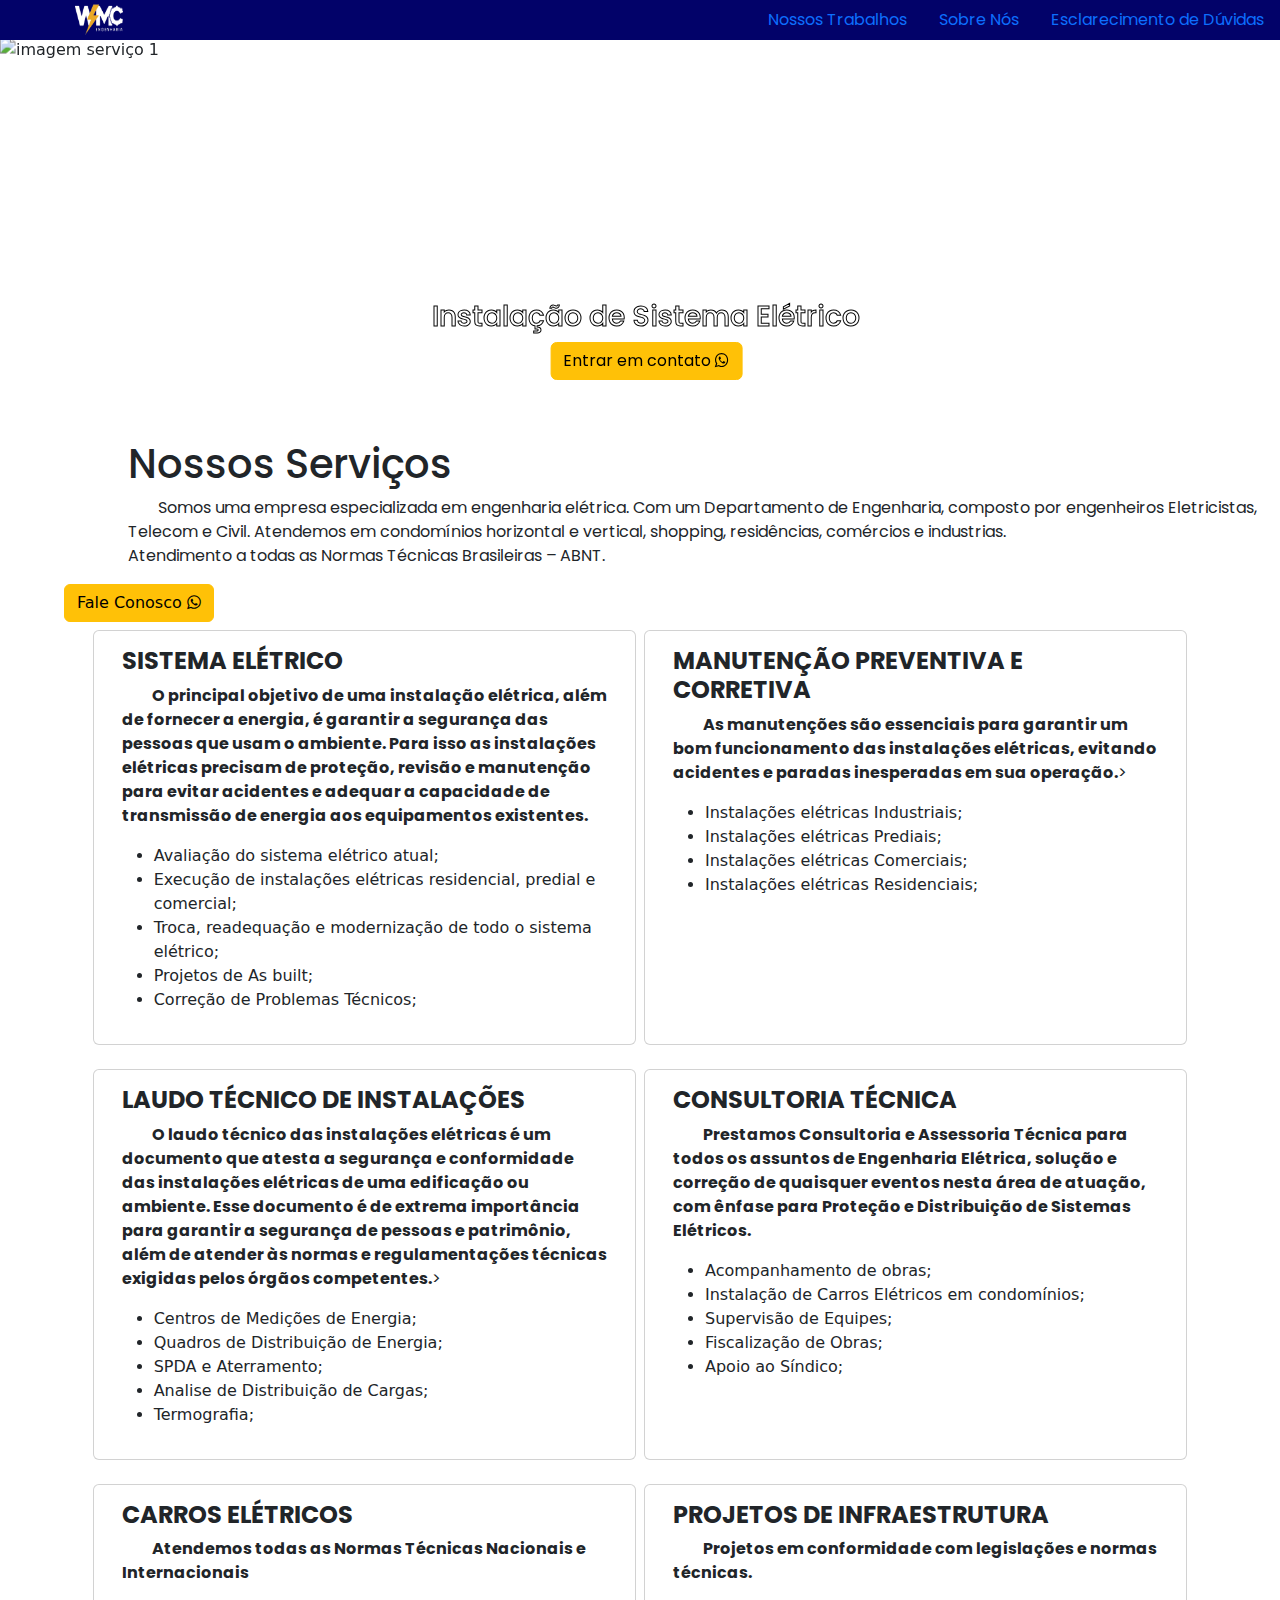
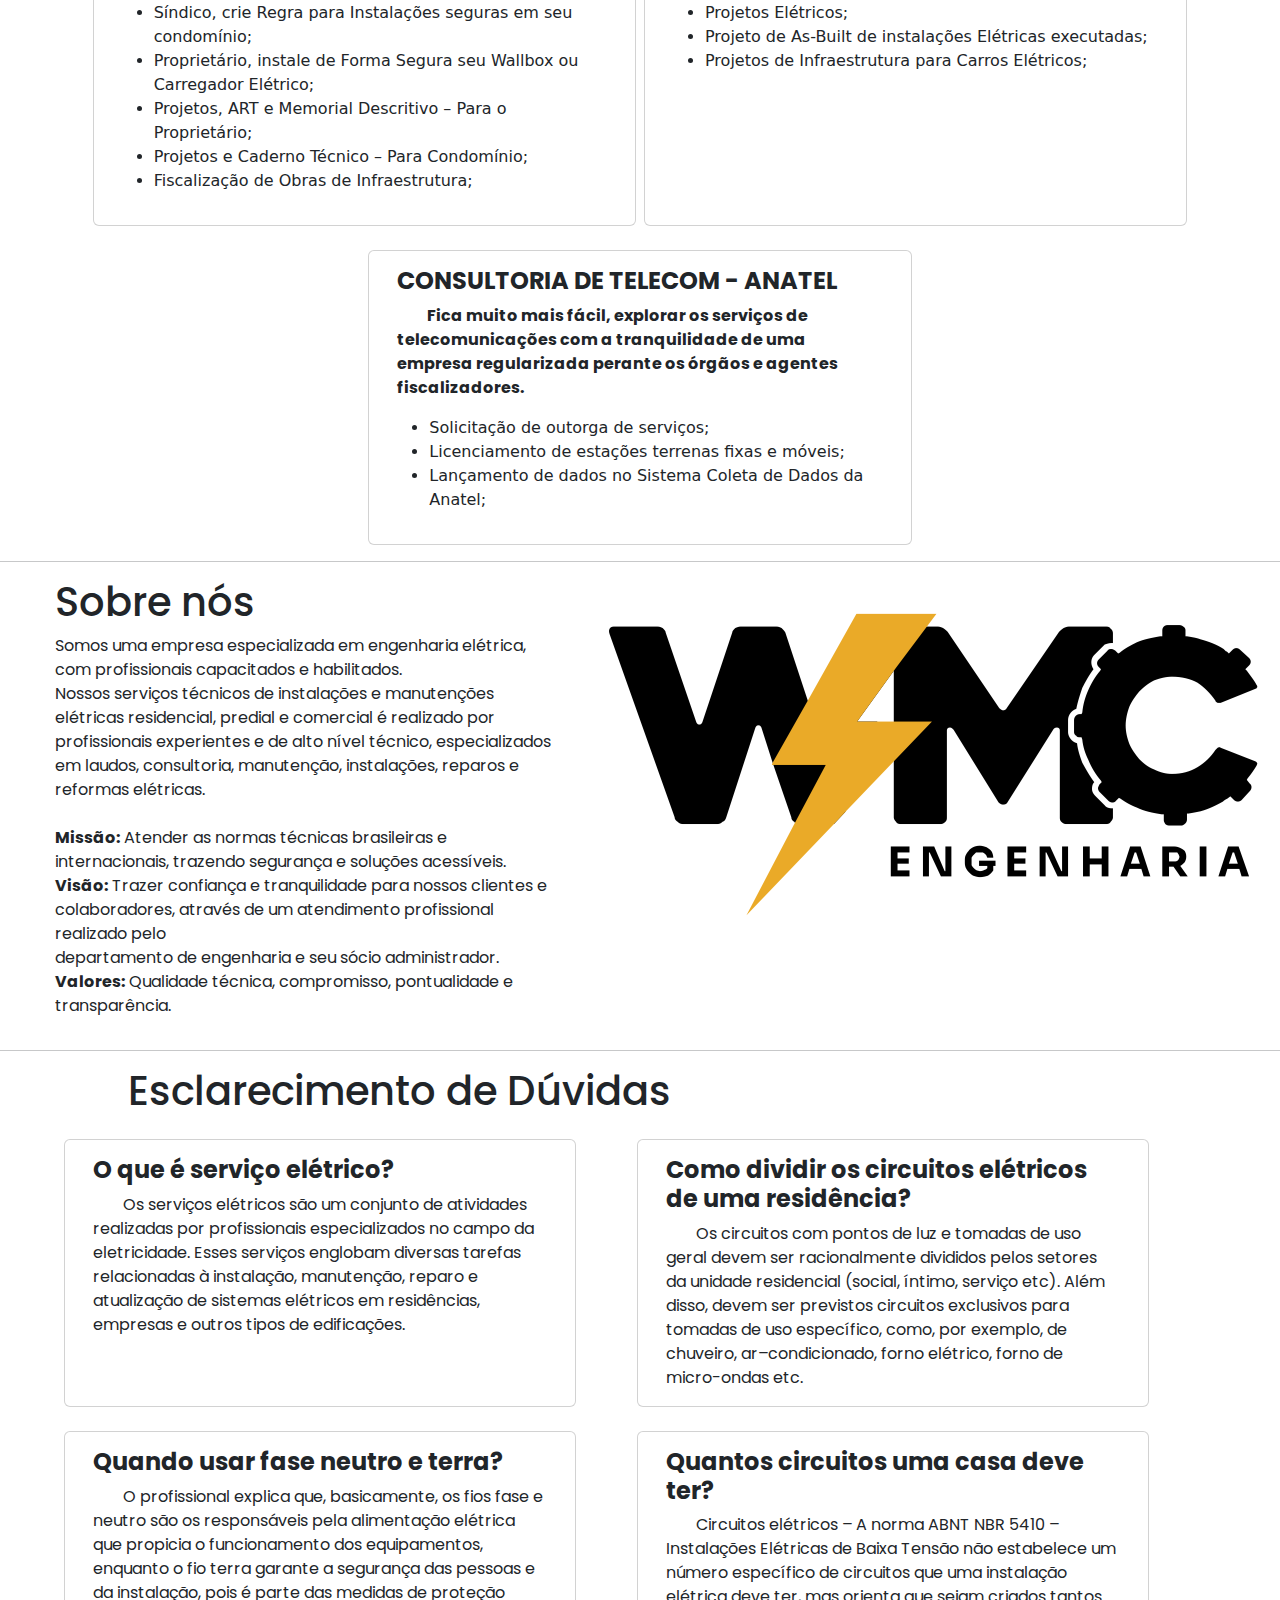
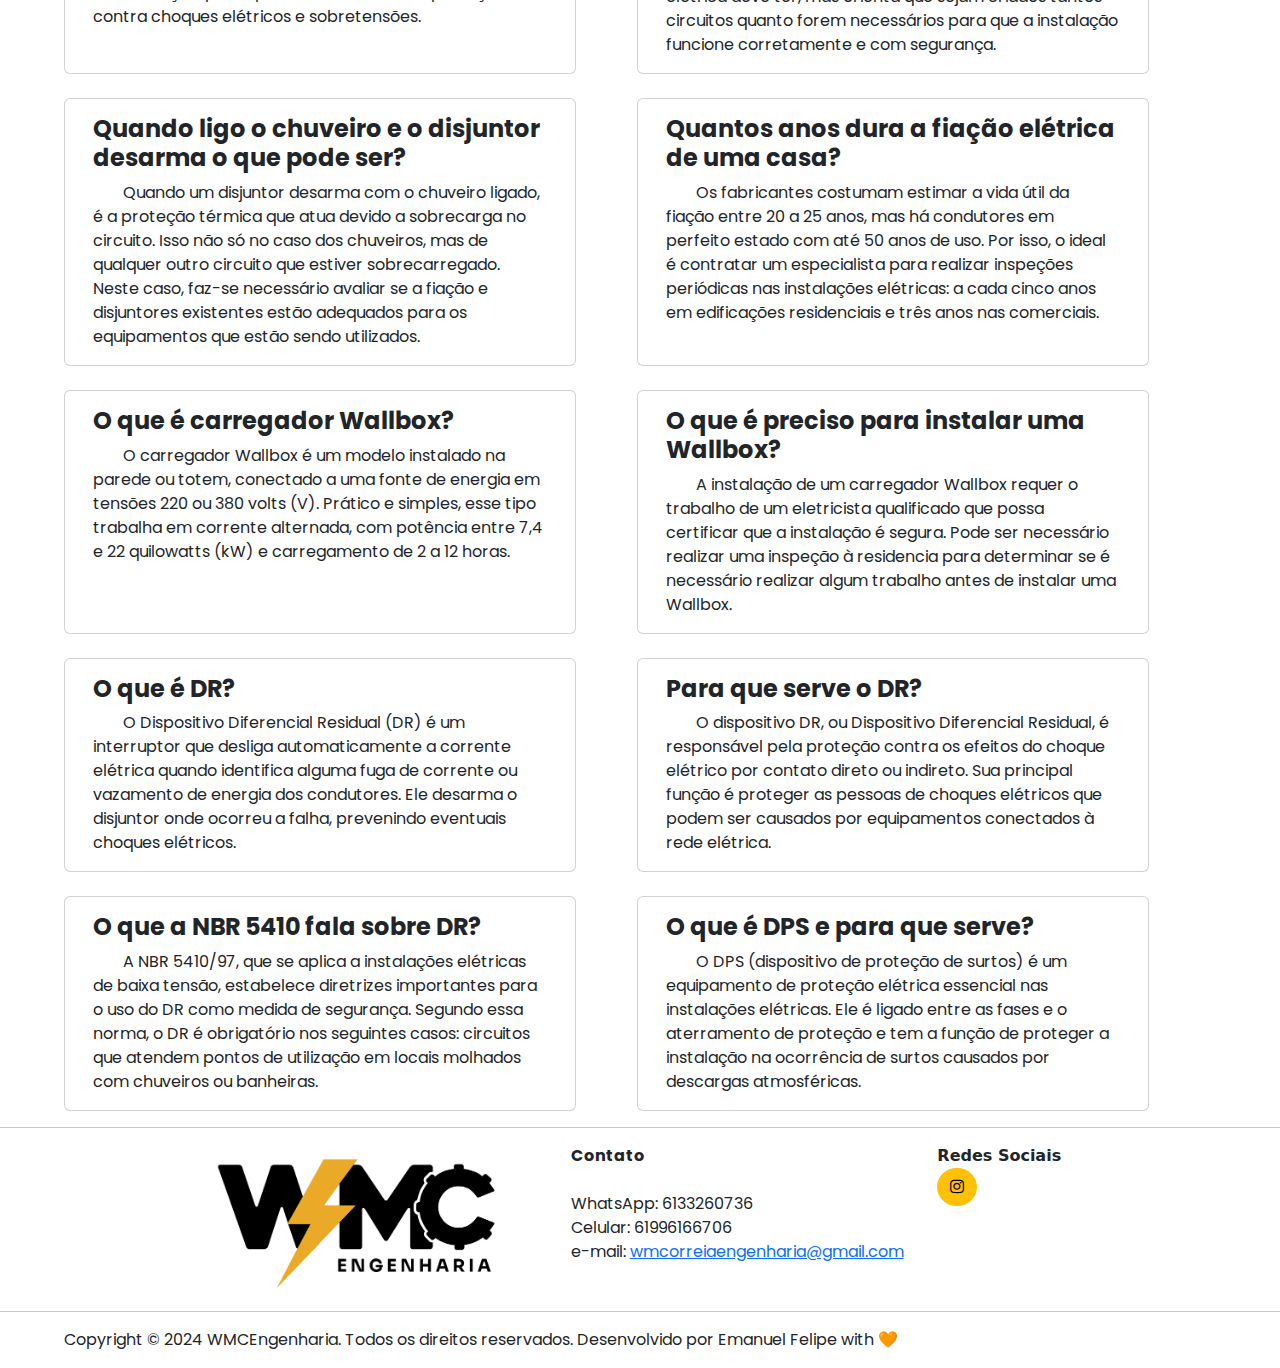
==== index.html @ 1dafd5bc "ajuste nome arquivo" ====
<!DOCTYPE html>
<html lang="pt">
<head>
    <meta charset="UTF-8">
    <meta http-equiv="X-UA-Compatible" content="IE=edge">
    <!-- <meta name="viewport" content="width=device-width, initial-scale=1.0"> -->
    <link rel="stylesheet" href="styles.css">
    <link rel="icon" href="assets\imgs\logoWander.png">
    <link href="https://cdn.jsdelivr.net/npm/bootstrap@5.3.3/dist/css/bootstrap.min.css" rel="stylesheet">
    <script src="https://cdn.jsdelivr.net/npm/bootstrap@5.3.3/dist/js/bootstrap.bundle.min.js"></script>
    <link rel="preconnect" href="https://fonts.googleapis.com">
    <link rel="preconnect" href="https://fonts.gstatic.com" crossorigin>
    <link href="https://fonts.googleapis.com/css2?family=Poppins:ital,wght@0,100;0,200;0,300;0,400;0,500;0,600;0,700;0,800;0,900;1,100;1,200;1,300;1,400;1,500;1,600;1,700;1,800;1,900&display=swap" rel="stylesheet">   
    <link rel="stylesheet" href="https://cdnjs.cloudflare.com/ajax/libs/font-awesome/4.7.0/css/font-awesome.min.css"> 
    <title>WMC Engenharia</title>
</head>
<body style="width: 100%;">
    <header class="header row" style=" background-color: rgb(2, 2, 105);">
        <div class="div-logo col d-flex">
            <img class="img-logo" src="assets\imgs\logoWander.png" alt="Logo imagem" />
        </div>
        <div class="nav-header col d-flex justify-content-end">
            <ul class="nav">
                <li class="nav-item">
                  <a class="nav-link" href="#nossos-trabalhos">Nossos Trabalhos</a>
                </li>
                <li class="nav-item">
                  <a class="nav-link" href="#sobre-nos">Sobre Nós</a>
                </li>
                <li class="nav-item">
                  <a class="nav-link" href="#esclarecimento-de-duvidas">Esclarecimento de Dúvidas</a>
                </li>
              </ul>
        </div>
    </header>
<div style="width: 100%;">
    <div id="slide" class="carousel slide" data-bs-ride="carousel" style="width: 101%;">
        <div class="carousel-indicators">
            <button type="button" data-bs-target="#slide" data-bs-slide-to="0" class="active"></button>
            <button type="button" data-bs-target="#slide" data-bs-slide-to="1"></button>
            <button type="button" data-bs-target="#slide" data-bs-slide-to="2"></button>
            <button type="button" data-bs-target="#slide" data-bs-slide-to="3"></button>
            <button type="button" data-bs-target="#slide" data-bs-slide-to="4"></button>
            <button type="button" data-bs-target="#slide" data-bs-slide-to="5"></button>
            <button type="button" data-bs-target="#slide" data-bs-slide-to="6"></button>
        </div>
        
        <div class="carousel-inner">
            <div class="carousel-item active">
                <img src="assets\imgs\01_Sistemas_Eletricos.jpg" alt="imagem serviço 1" class="d-block w-100">
                <div class="d-block carousel-caption">
                    <h3 class="borda_texto">Instalação de Sistema Elétrico</h3>
                    <button class="btn btn-warning" onclick="window.open('https://wa.me/556133260736')">Entrar em contato <i class="fa fa-whatsapp"></i></button>
                </div>
            </div>
            <div class="carousel-item">
                <img src="assets\imgs\02_Carregador_veicular.jpg" alt="imagem serviço 2" class="img-carro d-block w-100">
                <div class="carousel-caption">
                    <h3 class="borda_texto">Instalação de Carregador Veicular</h3>
                    <button class="btn btn-warning" onclick="window.open('https://wa.me/556133260736')">Entrar em contato <i class="fa fa-whatsapp"></i></button>
                </div>
            </div>
            <div class="carousel-item">
                <img src="assets\imgs\03_Laudo_técnico.jpg" alt="imagem serviço 3" class="img-laudo d-block w-100">
                <div class="carousel-caption_laudo">
                    <h3 class="texto_laudo">Laudo Técnico</h3>
                    <button class="btn btn-warning" onclick="window.open('https://wa.me/556133260736')">Entrar em contato <i class="fa fa-whatsapp"></i></button>
                </div>
            </div>
            <div class="carousel-item">
              <img src="assets\imgs\04_Consultoria_Tecnica.jpg" alt="imagem serviço 4" class="img-consultoria d-block w-100">
              <div class="carousel-caption">
                  <h3 class="borda_texto">Consultoria Técnica</h3>
                  <button class="btn btn-warning" onclick="window.open('https://wa.me/556133260736')">Entrar em contato <i class="fa fa-whatsapp"></i></button>
              </div>
          </div>
            <div class="carousel-item">
              <img src="assets\imgs\05_Manutenção.jpg" alt="imagem serviço 5" class="img-manutencao d-block w-100">
              <div class="carousel-caption">
                  <h3 class="borda_texto">Manutenção Preventiva e Corretiva</h3>
                  <button class="btn btn-warning" onclick="window.open('https://wa.me/556133260736')">Entrar em contato <i class="fa fa-whatsapp"></i></button>
              </div>
          </div>
            <div class="carousel-item">
              <img src="assets\imgs\06_Projetos.jpg" alt="imagem serviço 6" class="img-projetos d-block w-100">
              <div class="carousel-caption">
                  <h3 class="borda_texto">Projetos de Infraestrutura</h3>
                  <button class="btn btn-warning" onclick="window.open('https://wa.me/556133260736')">Entrar em contato <i class="fa fa-whatsapp"></i></button>
              </div>
          </div>
            <div class="carousel-item">
              <img src="assets\imgs\articles-quizzes-vsat-network-topologies1-1437989155.png" alt="imagem serviço 7" class="img-satelite d-block w-100">
              <div class="carousel-caption">
                  <h3 class="borda_texto">Consultoria de Telecom via Satélite - ANATEL</h3>
                  <button class="btn btn-warning" onclick="window.open('https://wa.me/556133260736')">Entrar em contato <i class="fa fa-whatsapp"></i></button>
              </div>
          </div>
        </div>
    
        <button class="carousel-control-prev" type="button" data-bs-target="#slide" data-bs-slide="prev">
            <span class="carousel-control-prev-icon"></span>
        </button>
        <button class="carousel-control-next" type="button" data-bs-target="#slide" data-bs-slide="next">
            <span class="carousel-control-next-icon"></span>
        </button>
    </div>

    <h1 style="margin-left:10%;" id="nossos-trabalhos">Nossos Serviços</h1>
    <p style="margin-left:10%; text-indent: 3ch;">Somos uma empresa especializada em engenharia elétrica. Com um Departamento de Engenharia, composto por engenheiros Eletricistas, Telecom e Civil. Atendemos em condomínios horizontal e vertical, shopping, residências, comércios e industrias. 
    <br>Atendimento a todas as Normas Técnicas Brasileiras – ABNT.
      </p>

      <button class="btn btn-warning" style="margin-left: 5%; margin-bottom: 8px;" onclick="window.open('https://wa.me/556133260736')">Fale Conosco <i class="fa fa-whatsapp"></i></button>

    <div class="row d-flex justify-content-center" >
        <div class="card col-md-5">
            <div class="card-body">
              <h4 class="card-title"><strong>SISTEMA ELÉTRICO</strong></h4>
              <p class="card-text"><b>O principal objetivo de uma instalação elétrica, além de fornecer a energia, é garantir a segurança das pessoas que usam o ambiente. Para isso as instalações elétricas precisam de proteção, revisão e manutenção para evitar acidentes e adequar a capacidade de transmissão de energia aos equipamentos existentes.</b></p>
              <ul>
                <li>Avaliação do sistema elétrico atual;</li>
                <li>Execução de instalações elétricas residencial, predial e comercial;</li>
                <li>Troca, readequação e modernização de todo o sistema elétrico;</li>
                <li>Projetos de As built;</li>
                <li>Correção de Problemas Técnicos;</li>
              </ul>
            </div>
          </div>
          <div class="card col-md-5" style="margin-left: 8px;">
            <div class="card-body">
              <h4 class="card-title"><strong>MANUTENÇÃO PREVENTIVA E CORRETIVA</strong></h4>
              <p class="card-text"><b>As manutenções são essenciais para garantir um bom funcionamento das instalações elétricas, evitando acidentes e paradas inesperadas em sua operação.</b>></p>
              <ul>
                <li>Instalações elétricas Industriais;</li>
                <li>Instalações elétricas Prediais;</li>
                <li>Instalações elétricas Comerciais;</li>
                <li>Instalações elétricas Residenciais;</li>
              </ul>
            </div>
          </div>
          </div>
    <div class="row d-flex justify-content-center" style="margin-top: 24px;">
        <div class="card col-md-5">
            <div class="card-body">
              <h4 class="card-title"><strong>LAUDO TÉCNICO DE INSTALAÇÕES</strong></h4>
              <p class="card-text"><b>O laudo técnico das instalações elétricas é um documento que atesta a segurança e conformidade das instalações elétricas de uma edificação ou ambiente. Esse documento é de extrema importância para garantir a segurança de pessoas e patrimônio, além de atender às normas e regulamentações técnicas exigidas pelos órgãos competentes.</b>></p>
              <ul>
                <li>Centros de Medições de Energia;</li>
                <li>Quadros de Distribuição de Energia;</li>
                <li>SPDA e Aterramento;</li>
                <li>Analise de Distribuição de Cargas;</li>
                <li>Termografia;</li>
              </ul>
            </div>
          </div>
          <div class="card col-md-5" style="margin-left: 8px;">
            <div class="card-body">
              <h4 class="card-title"><strong>CONSULTORIA TÉCNICA</strong></h4>
              <p class="card-text"><b>Prestamos Consultoria e Assessoria Técnica para todos os assuntos de Engenharia Elétrica, solução e correção de quaisquer eventos nesta área de atuação, com ênfase para Proteção e Distribuição de Sistemas Elétricos.</b></p>
              <ul>
                <li>Acompanhamento de obras;</li>
                <li>Instalação de Carros Elétricos em condomínios;</li>
                <li>Supervisão de Equipes;</li>
                <li>Fiscalização de Obras;</li>
                <li>Apoio ao Síndico;</li>
              </ul>
            </div>
          </div>
    </div>
    <div class="row d-flex justify-content-center" style="margin-top: 24px;">
        <div class="card col-md-5">
          <div class="card-body">
            <h4 class="card-title"><strong>CARROS ELÉTRICOS</strong></h4>
            <p class="card-text"><b>Atendemos todas as Normas Técnicas Nacionais e Internacionais</b></p>
            <ul>
              <li>Síndico, crie Regra para Instalações seguras em seu condomínio;</li>
              <li>Proprietário, instale de Forma Segura seu Wallbox ou Carregador Elétrico;</li>
              <li>Projetos, ART e Memorial Descritivo – Para o Proprietário;</li>
              <li>Projetos e Caderno Técnico – Para Condomínio;</li>
              <li>Fiscalização de Obras de Infraestrutura;</li>
            </ul>
          </div>
          </div>
          <div class="card col-md-5" style="margin-left: 8px;">
            <div class="card-body">
              <h4 class="card-title"><strong>PROJETOS DE INFRAESTRUTURA</strong></h4>
              <p class="card-text"><b>Projetos em conformidade com legislações e normas técnicas.</b></p>
              <ul>
                <li>Projetos Elétricos;</li>
                <li>Projeto de As-Built de instalações Elétricas executadas;</li>
                <li>Projetos de Infraestrutura para Carros Elétricos;</li>
              </ul>
            </div>
          </div>
    </div>
    <div class="row d-flex justify-content-center" style="margin-top: 24px;">
        <div class="card col-md-5">
            <div class="card-body">
              <h4 class="card-title"><strong>CONSULTORIA DE TELECOM - ANATEL</strong></h4>
              <p class="card-text"><b>Fica muito mais fácil, explorar os serviços de telecomunicações com a tranquilidade de uma empresa regularizada perante os órgãos e agentes fiscalizadores.</b></p>
              <ul>
                <li>Solicitação de outorga de serviços;</li>
                <li>Licenciamento de estações terrenas fixas e móveis;</li>
                <li>Lançamento de dados no Sistema Coleta de Dados da Anatel;</li>
              </ul>
            </div>
          </div>
    </div>
    <hr>
    <div class="row">
    <div class="col">
    <h1 style="margin-left:10%;" id="sobre-nos">Sobre nós</h1>
    <p style="margin-left:10%;">Somos uma empresa especializada em engenharia elétrica, com profissionais capacitados e habilitados. 
    <br>Nossos serviços técnicos de instalações e manutenções elétricas residencial, predial e comercial é realizado por profissionais experientes e de alto nível técnico, especializados em laudos, consultoria, manutenção, instalações, reparos e reformas elétricas.
    <br>
    <br><strong>Missão:</strong> Atender as normas técnicas brasileiras e internacionais, trazendo segurança e soluções acessíveis.
    <br><strong>Visão:</strong> Trazer confiança e tranquilidade para nossos clientes e colaboradores, através de um atendimento profissional realizado pelo  
    <br>departamento de engenharia e seu sócio administrador.
    <br><strong>Valores:</strong> Qualidade técnica, compromisso, pontualidade e transparência.
      </p>
    </div>
    <div class="col">
      <img class="imagem-logo"src="assets\imgs\image1.png" alt="">
    </div>
    </div>

      <hr>
    <h1 style="margin-left:10%;" id="esclarecimento-de-duvidas">Esclarecimento de Dúvidas</h1>
    <div class="row" style=" margin-left: 5%; margin-top: 24px;">
      <div class="card col-md-5">
        <div class="card-body">
          <h4 class="card-title"><strong>O que é serviço elétrico?</strong></h4>
          <p class="card-text">Os serviços elétricos são um conjunto de atividades realizadas por profissionais especializados no campo da eletricidade. 
            Esses serviços englobam diversas tarefas relacionadas à instalação, manutenção, reparo e atualização de sistemas elétricos em residências, empresas e outros tipos de edificações.</p>
        </div>
        </div>
        <div class="card col-md-5" style="margin-left: 5%;">
          <div class="card-body">
            <h4 class="card-title"><strong>Como dividir os circuitos elétricos de uma residência?</strong></h4>
            <p class="card-text">Os circuitos com pontos de luz e tomadas de uso geral devem ser racionalmente divididos pelos setores da unidade residencial (social, íntimo, serviço etc). 
              Além disso, devem ser previstos circuitos exclusivos para tomadas de uso específico, como, por exemplo, de chuveiro, ar–condicionado, forno elétrico, forno de micro-ondas etc.</p>
          </div>
        </div>
  </div>
  <div class="row" style=" margin-left: 5%; margin-top: 24px;">
    <div class="card col-md-5">
      <div class="card-body">
        <h4 class="card-title"><strong>Quando usar fase neutro e terra?</strong></h4>
        <p class="card-text">O profissional explica que, basicamente, os fios fase e neutro são os responsáveis pela alimentação elétrica que propicia o funcionamento dos equipamentos, 
          enquanto o fio terra garante a segurança das pessoas e da instalação, pois é parte das medidas de proteção contra choques elétricos e sobretensões.</p>
      </div>
      </div>
      <div class="card col-md-5" style="margin-left: 5%;">
        <div class="card-body">
          <h4 class="card-title"><strong>Quantos circuitos uma casa deve ter?</strong></h4>
          <p class="card-text">Circuitos elétricos – A norma ABNT NBR 5410 – Instalações Elétricas de Baixa Tensão não estabelece um número específico de circuitos que uma instalação elétrica deve ter, 
            mas orienta que sejam criados tantos circuitos quanto forem necessários para que a instalação funcione corretamente e com segurança.</p>
        </div>
      </div>
</div>
  <div class="row" style=" margin-left: 5%; margin-top: 24px;">
    <div class="card col-md-5">
      <div class="card-body">
        <h4 class="card-title"><strong>Quando ligo o chuveiro e o disjuntor desarma o que pode ser?</strong></h4>
        <p class="card-text">Quando um disjuntor desarma com o chuveiro ligado, é a proteção térmica que atua devido a sobrecarga no circuito. Isso não só no caso dos chuveiros, mas de qualquer outro circuito que estiver sobrecarregado.
          Neste caso, faz-se necessário avaliar se a fiação e disjuntores existentes estão adequados para os equipamentos que estão sendo utilizados.
          </p>
      </div>
      </div>
      <div class="card col-md-5" style="margin-left: 5%;">
        <div class="card-body">
          <h4 class="card-title"><strong>Quantos anos dura a fiação elétrica de uma casa?</strong></h4>
          <p class="card-text">Os fabricantes costumam estimar a vida útil da fiação entre 20 a 25 anos, mas há condutores em perfeito estado com até 50 anos de uso. Por isso, 
            o ideal é contratar um especialista para realizar inspeções periódicas nas instalações elétricas: a cada cinco anos em edificações residenciais e três anos nas comerciais.</p>
        </div>
      </div>
</div>
  <div class="row" style=" margin-left: 5%; margin-top: 24px;">
    <div class="card col-md-5">
      <div class="card-body">
        <h4 class="card-title"><strong>O que é carregador Wallbox?</strong></h4>
        <p class="card-text">O carregador Wallbox é um modelo instalado na parede ou totem, conectado a uma fonte de energia em tensões 220 ou 380 volts (V). 
          Prático e simples, esse tipo trabalha em corrente alternada, com potência entre 7,4 e 22 quilowatts (kW) e carregamento de 2 a 12 horas.
          </p>
      </div>
      </div>
      <div class="card col-md-5" style="margin-left: 5%;">
        <div class="card-body">
          <h4 class="card-title"><strong>O que é preciso para instalar uma Wallbox?</strong></h4>
          <p class="card-text">A instalação de um carregador Wallbox requer o trabalho de um eletricista qualificado que possa certificar que a instalação é segura.
            Pode ser necessário realizar uma inspeção à residencia para determinar se é necessário realizar algum trabalho antes de instalar uma Wallbox.</p>
        </div>
      </div>
</div>
  <div class="row" style=" margin-left: 5%; margin-top: 24px;">
    <div class="card col-md-5">
      <div class="card-body">
        <h4 class="card-title"><strong>O que é DR?</strong></h4>
        <p class="card-text">O Dispositivo Diferencial Residual (DR) é um interruptor que desliga automaticamente a corrente elétrica quando identifica alguma fuga de corrente ou vazamento de energia dos condutores. 
          Ele desarma o disjuntor onde ocorreu a falha, prevenindo eventuais choques elétricos.
          </p>
      </div>
      </div>
      <div class="card col-md-5" style="margin-left: 5%;">
        <div class="card-body">
          <h4 class="card-title"><strong>Para que serve o DR?</strong></h4>
          <p class="card-text">O dispositivo DR, ou Dispositivo Diferencial Residual, é responsável pela proteção contra os efeitos do choque elétrico por contato direto ou indireto. 
            Sua principal função é proteger as pessoas de choques elétricos que podem ser causados por equipamentos conectados à rede elétrica.</p>
        </div>
      </div>
</div>
  <div class="row" style=" margin-left: 5%; margin-top: 24px;">
    <div class="card col-md-5">
      <div class="card-body">
        <h4 class="card-title"><strong>O que a NBR 5410 fala sobre DR?</strong></h4>
        <p class="card-text">A NBR 5410/97, que se aplica a instalações elétricas de baixa tensão, estabelece diretrizes importantes para o uso do DR como medida de segurança. Segundo essa norma, 
          o DR é obrigatório nos seguintes casos: circuitos que atendem pontos de utilização em locais molhados com chuveiros ou banheiras.
          </p>
      </div>
      </div>
      <div class="card col-md-5" style="margin-left: 5%;">
        <div class="card-body">
          <h4 class="card-title"><strong>O que é DPS e para que serve?</strong></h4>
          <p class="card-text">O DPS (dispositivo de proteção de surtos) é um equipamento de proteção elétrica essencial nas instalações elétricas. 
            Ele é ligado entre as fases e o aterramento de proteção e tem a função de proteger a instalação na ocorrência de surtos causados por descargas atmosféricas.</p>
        </div>
      </div>
</div>
</div>
</body>
<hr>
<footer>
  <div class="row" style="margin-left:15%;">
    <div class="col-4"><img style="width: 300px"src="assets\imgs\image1.png" alt="logo_footer"></div>
    <div class="col-4">
      <p>
        <strong>Contato</strong>
        <br>
        <br>WhatsApp: 6133260736
        <br>Celular: 61996166706
        <br>e-mail: <a href="mailto:wmcorreiaengenharia@gmail.com">wmcorreiaengenharia@gmail.com</a>
      </p>
    </div>
    <div class="col">
      <div class="row">
        <spam><strong>Redes Sociais</strong></spam>
      </div>
      <div class="row-2">
        <button class="btn btn-warning" style="border-radius: 50px;" onclick="window.open('https://www.instagram.com/wmcengenharia/')"><i class="fa fa-instagram" aria-hidden="true"></i>
        </button>
      </div>
    </div>
  </div>
  <hr>
  <div style="margin-left: 5%;">
    <p>Copyright © 2024 WMCEngenharia. Todos os direitos reservados. Desenvolvido por Emanuel Felipe with &#129505;</p>
  </div>
</footer>
</html>
---- styles.css ----
.img-logo{
    width: 48px;
    margin-left: 12%;
}

.nome-empresa{
    font-family: "Poppins", sans-serif;
    margin-left: 12px;
}

.borda_texto{
  -webkit-text-stroke-width: 1px;
  -webkit-text-stroke-color: black;
  }
.texto_laudo{
  -webkit-text-stroke-width: 1px;
  -webkit-text-stroke-color: black;
  color: white;
  background-color: rgba(255, 255, 255, 0.7);
  padding: 1px 1px 1px 1px;
  }

.carousel-inner  {
    width:640px;
    height:400px;
    overflow:hidden;
    object-fit: contain;
  }

  .carousel-inner > .carousel-item > img{
    position: absolute;
    top: 50%;
    left: 50%;
    transform: translate(-50%, -10%);
    min-width: 100%;
    margin: 0 auto;
  }
  .carousel-inner > .carousel-item > .img-carro{
    position: absolute;
    top: 50%;
    left: 50%;
    transform: translate(-50%, -20%);
    min-width: 100%;
    margin: 0 auto;
  }
  .carousel-inner > .carousel-item > .img-laudo{
    position: absolute;
    top: 50%;
    left: 50%;
    transform: translate(-50%, -30%);
    min-width: 100%;
    margin: 0 auto;
  }
  .carousel-inner > .carousel-item > .img-consultoria{
    position: absolute;
    top: 50%;
    left: 50%;
    transform: translate(-50%, -40%);
    min-width: 100%;
    margin: 0 auto;
  }
  .carousel-inner > .carousel-item > .img-manutencao{
    position: absolute;
    top: 50%;
    left: 50%;
    transform: translate(-50%, -35%);
    min-width: 100%;
    margin: 0 auto;
  }
  .carousel-inner > .carousel-item > .img-projetos{
    position: absolute;
    top: 50%;
    left: 50%;
    transform: translate(-50%, -40%);
    min-width: 100%;
    margin: 0 auto;
  }
  .carousel-inner > .carousel-item > .img-satelite{
    position: absolute;
    top: 50%;
    left: 50%;
    transform: translate(-50%, -50%);
    min-width: 100%;
    margin: 0 auto;
  }

  .carousel-inner > .carousel-item > .carousel-caption{
    position: absolute;
    top: 50%;
    left: 50%;
    transform: translate(-50%, 600%);
    min-width: 100%;
    margin: 0 auto;
    font-family: "Poppins", sans-serif;
  }
  .carousel-inner > .carousel-item > .carousel-caption_laudo{
    position: absolute;
    top: 50%;
    left: 50%;
    transform: translate(-50%, 320%);
    /* min-width: 100%; */
    margin: 0 auto;
    font-family: "Poppins", sans-serif;
  }

  h1, h4, p, a{
    font-family: "Poppins", sans-serif;
  }
  .card-text{
    text-indent: 3ch;
  }

  @media (max-width: 1000px) {
    .imagem-logo{
      margin-top: 30%;
      width: 500px;
    }
}
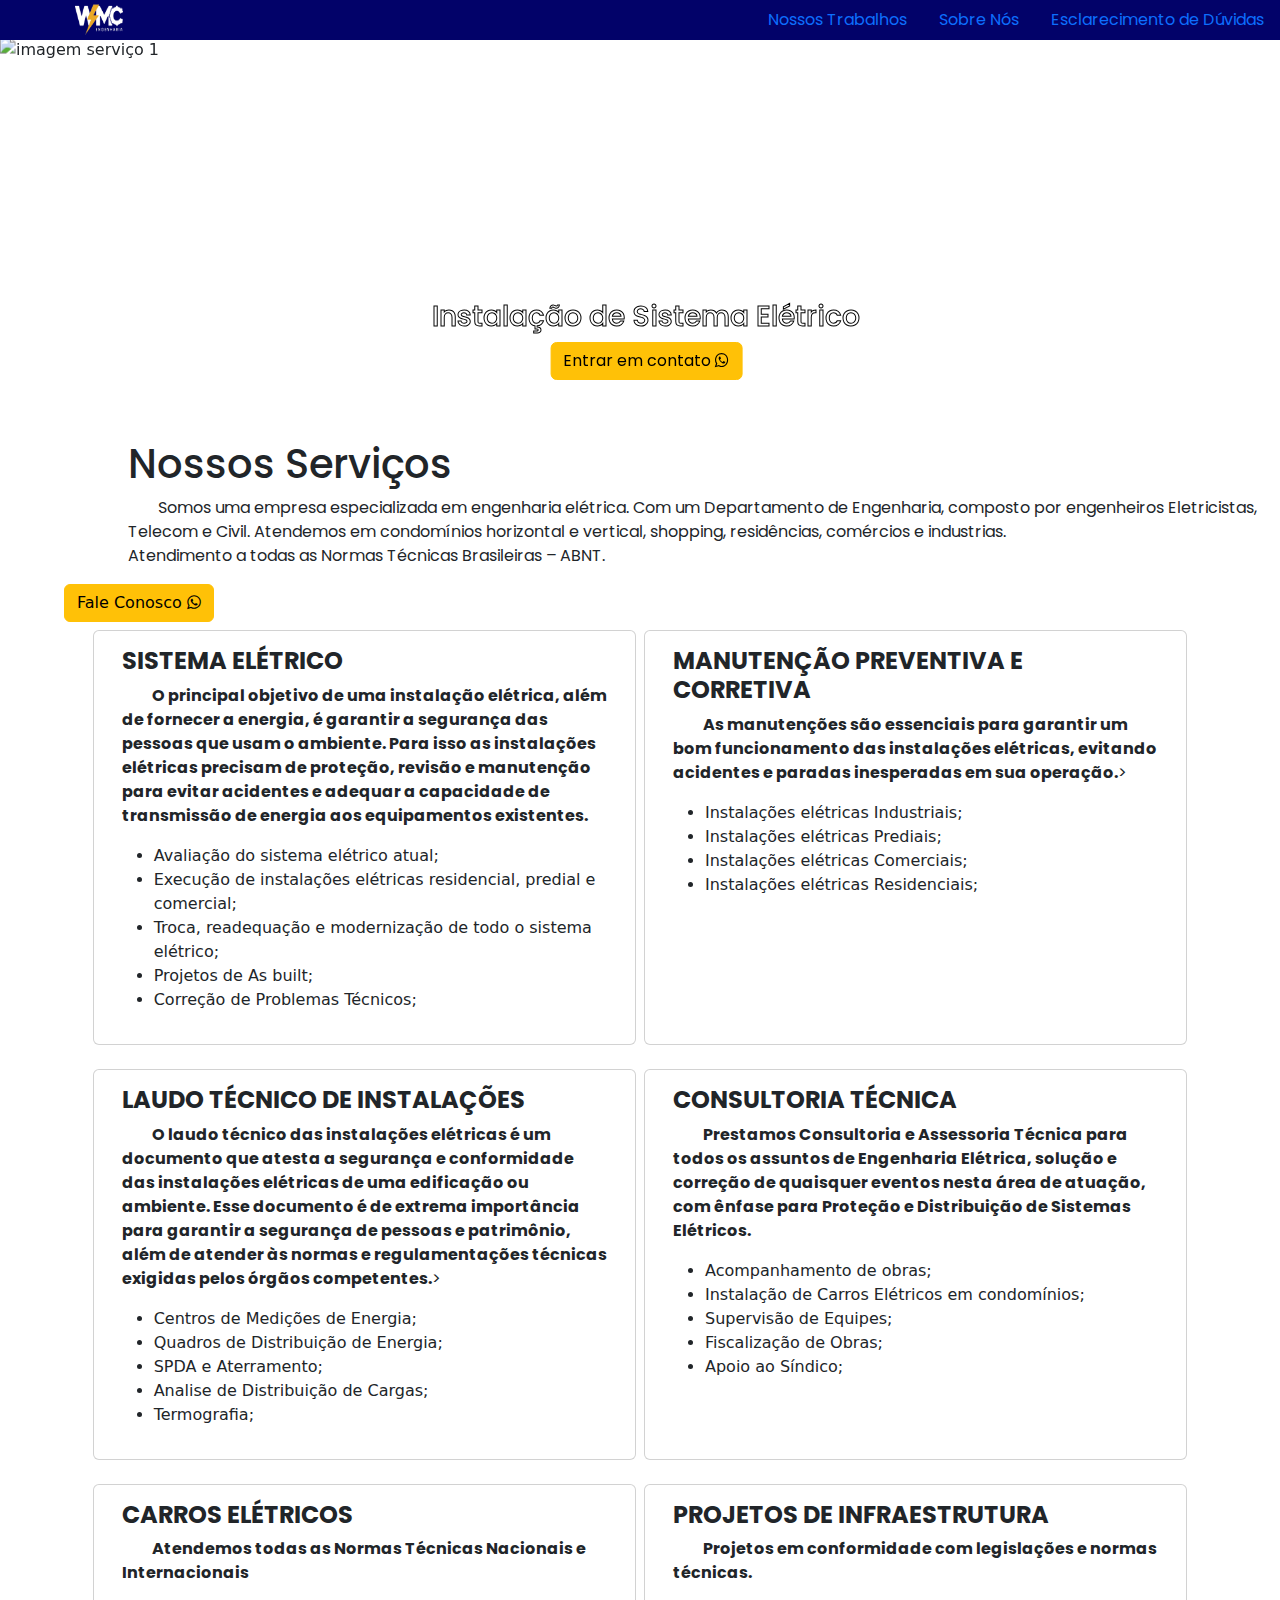
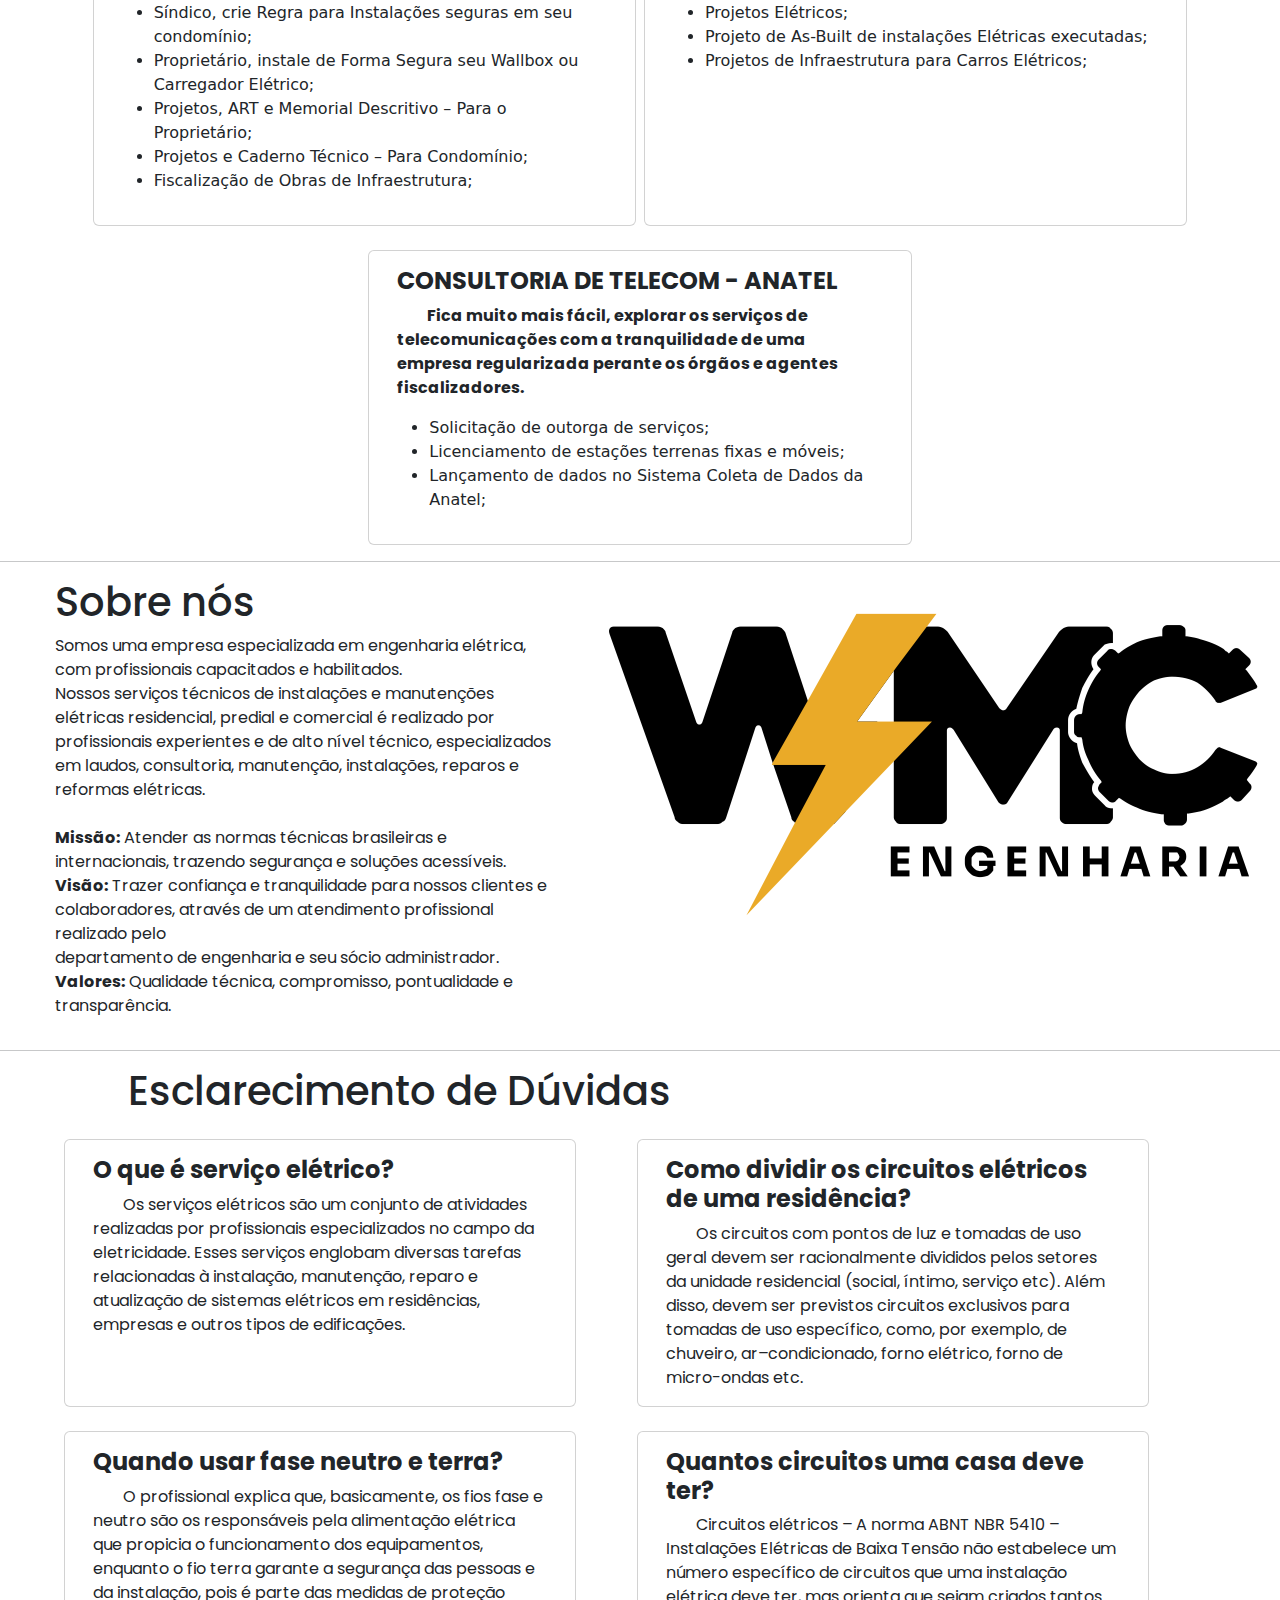
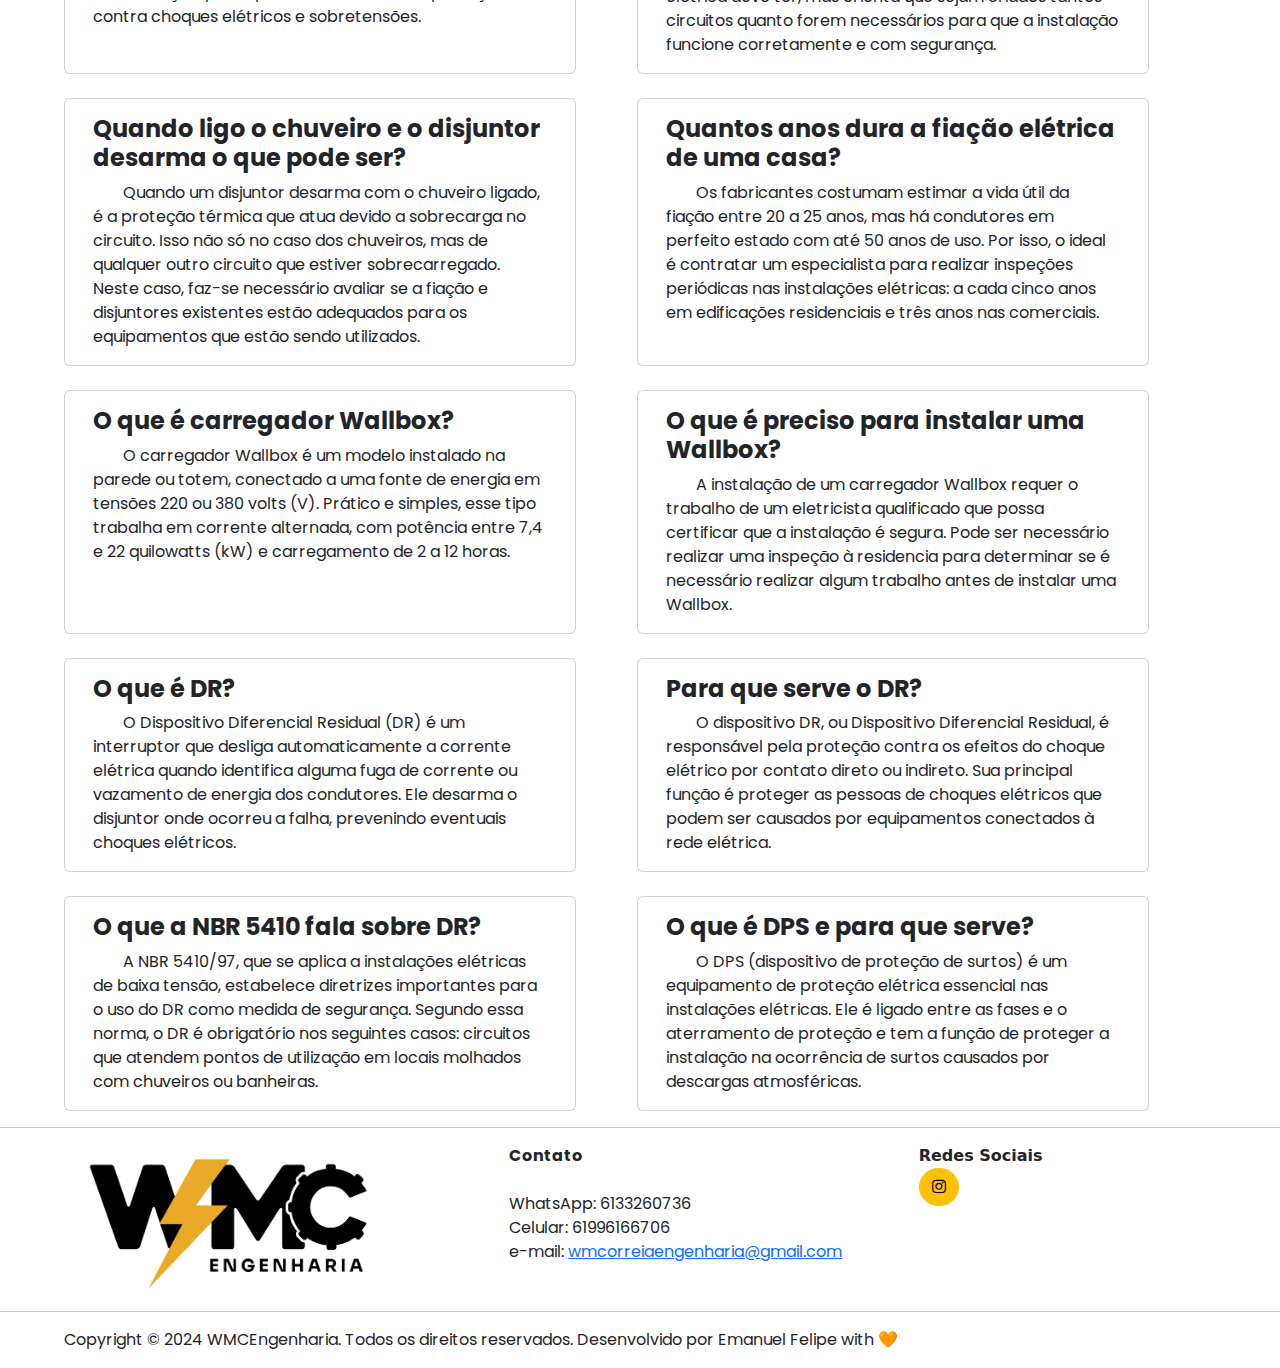
==== commit 9f8d9801: "alteração de link inferior" ====
--- a/index.html
+++ b/index.html
@@ -330,9 +330,9 @@
 </body>
 <hr>
 <footer>
-  <div class="row" style="margin-left:15%;">
+  <div class="row" style="margin-left:5%;">
     <div class="col-4"><img style="width: 300px"src="assets\imgs\image1.png" alt="logo_footer"></div>
-    <div class="col-4">
+    <div class="col-4" style="margin-left: 24px;">
       <p>
         <strong>Contato</strong>
         <br>
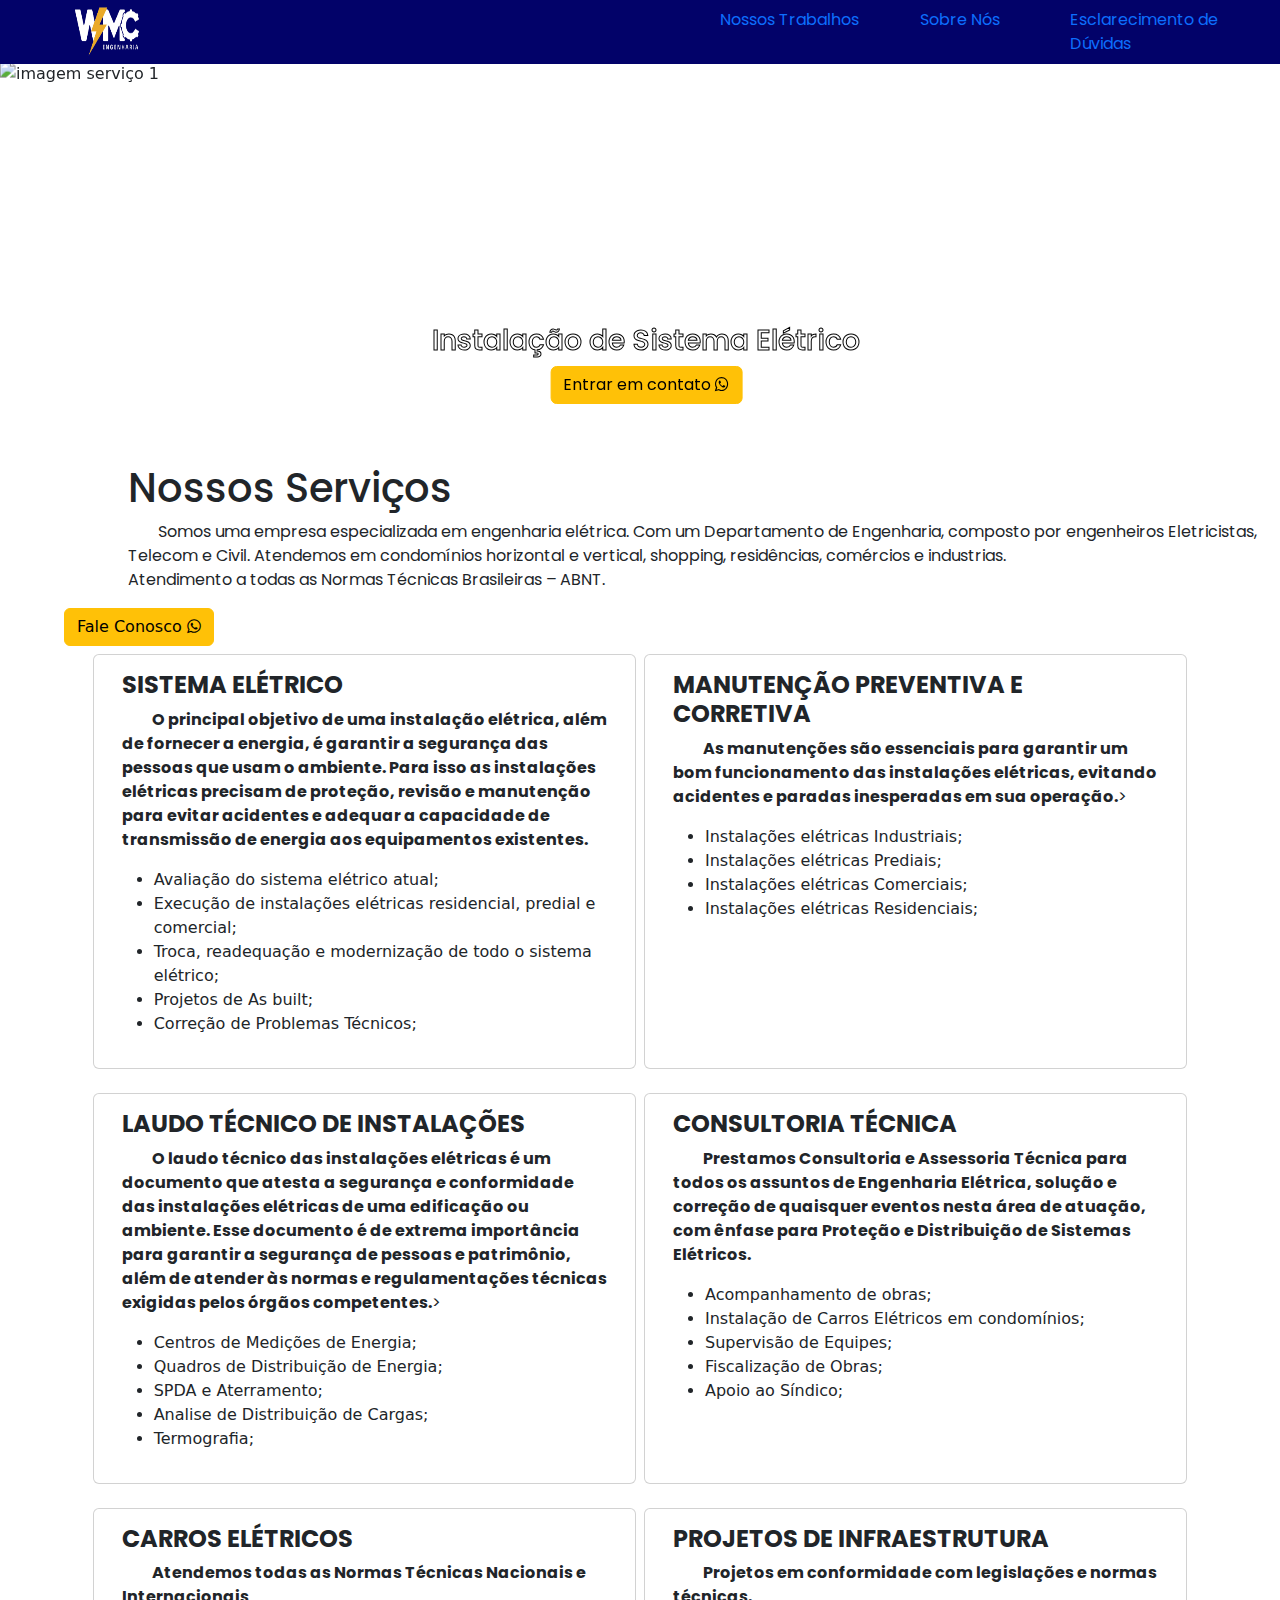
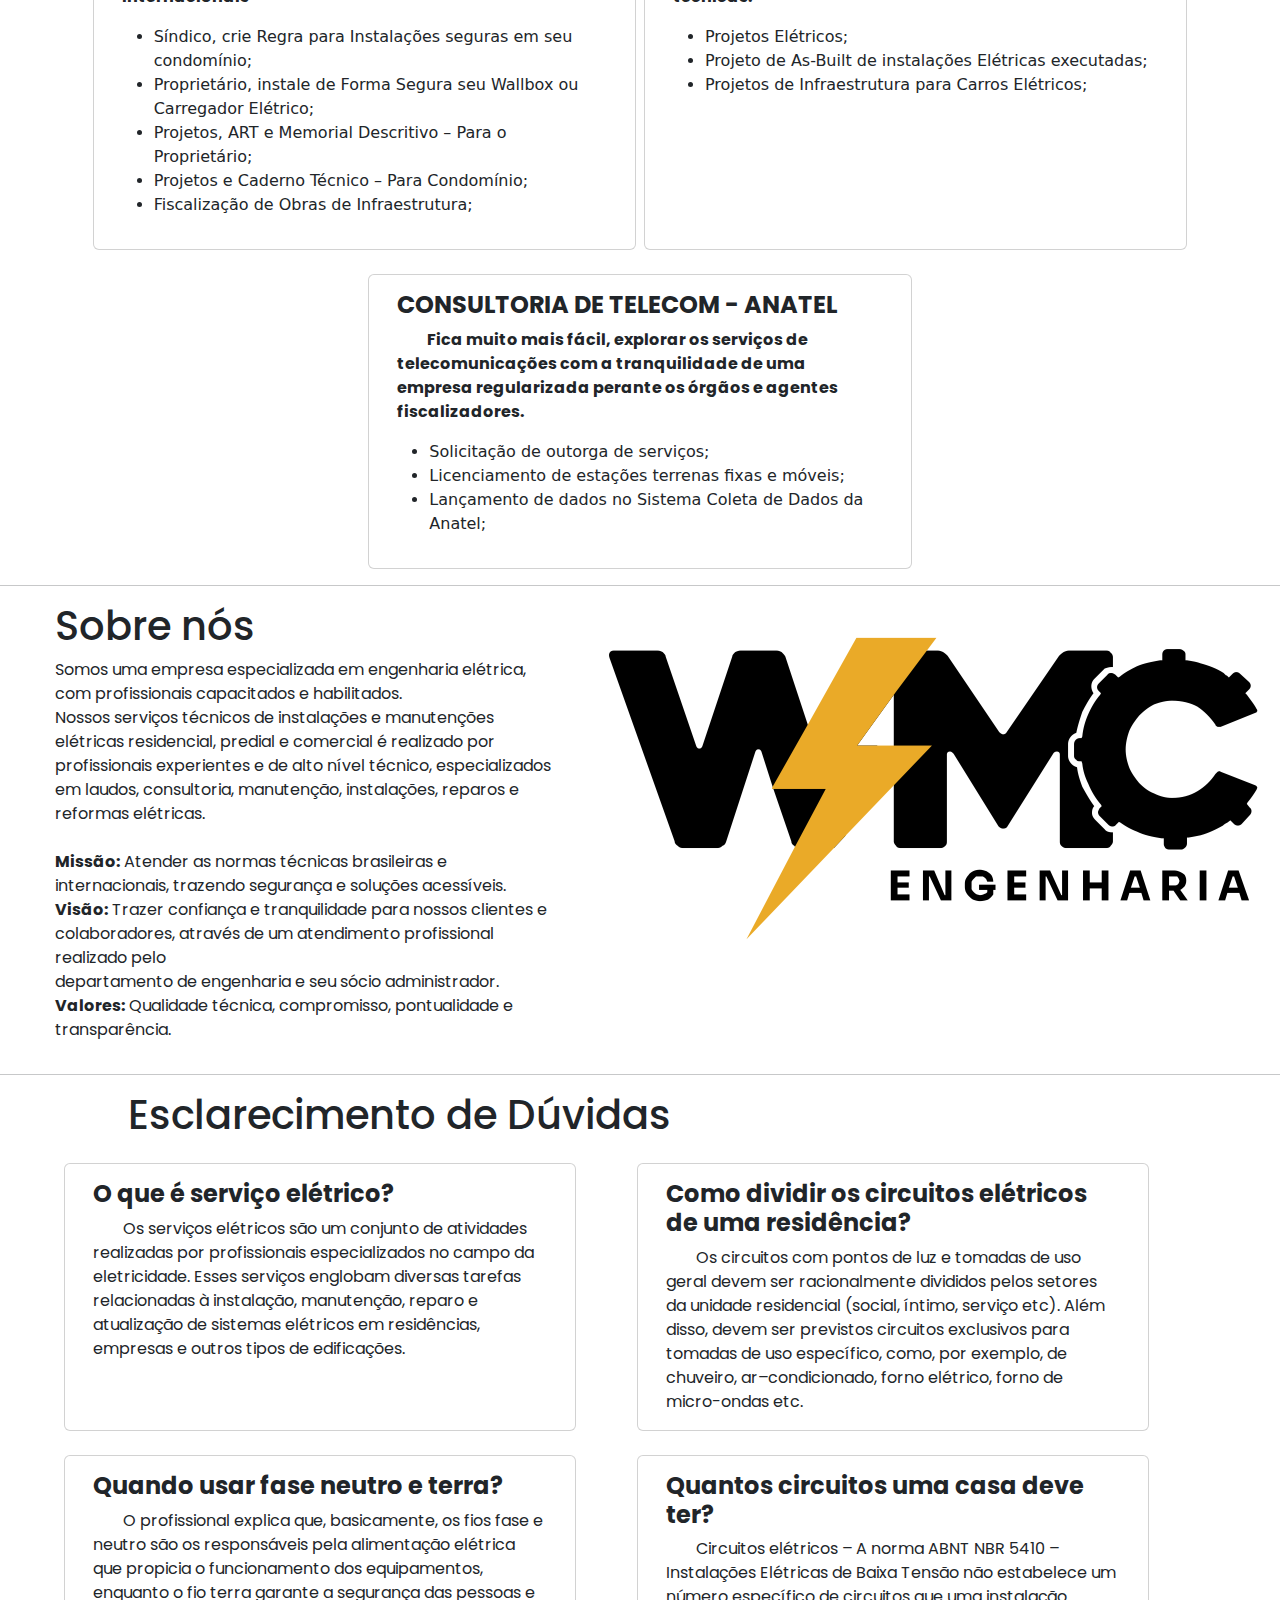
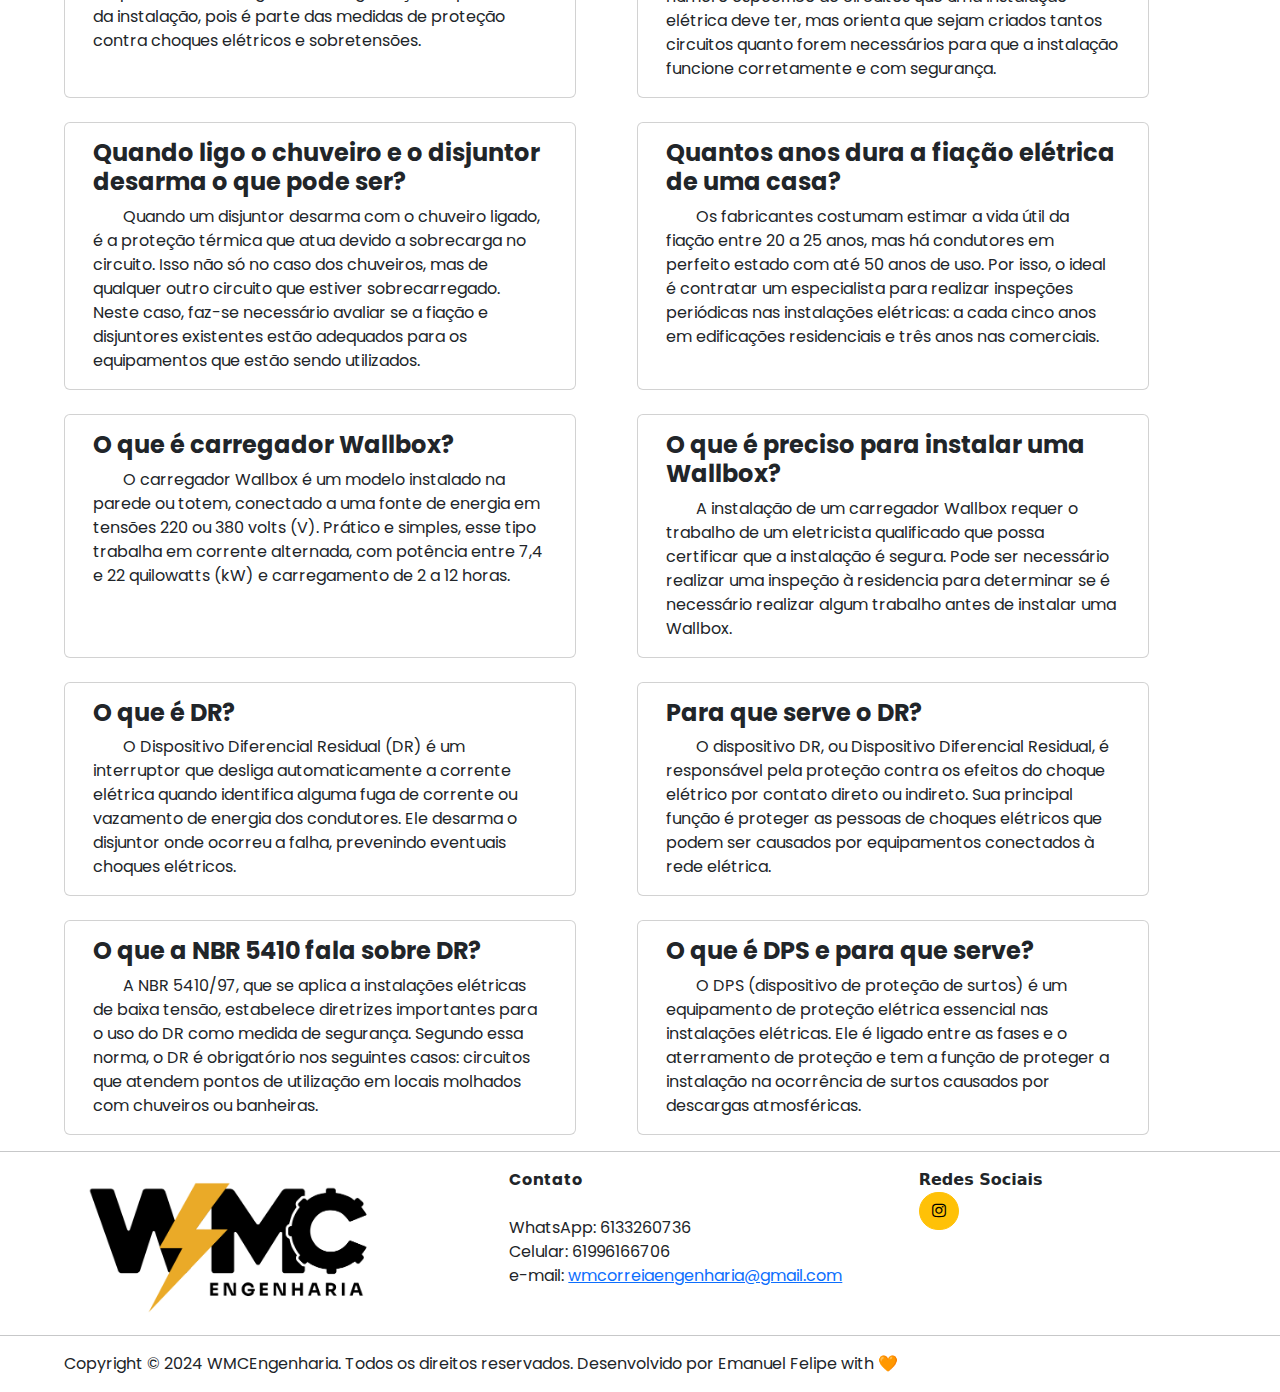
==== commit 840d5d53: "ajuste de header" ====
--- a/index.html
+++ b/index.html
@@ -20,14 +20,14 @@
             <img class="img-logo" src="assets\imgs\logoWander.png" alt="Logo imagem" />
         </div>
         <div class="nav-header col d-flex justify-content-end">
-            <ul class="nav">
-                <li class="nav-item">
+            <ul class="row nav">
+                <li class="col-4 nav-item">
                   <a class="nav-link" href="#nossos-trabalhos">Nossos Trabalhos</a>
                 </li>
-                <li class="nav-item">
+                <li class="col-3 nav-item">
                   <a class="nav-link" href="#sobre-nos">Sobre Nós</a>
                 </li>
-                <li class="nav-item">
+                <li class="col-5 nav-item">
                   <a class="nav-link" href="#esclarecimento-de-duvidas">Esclarecimento de Dúvidas</a>
                 </li>
               </ul>
--- a/styles.css
+++ b/styles.css
@@ -1,5 +1,5 @@
 .img-logo{
-    width: 48px;
+    width: 64px;
     margin-left: 12%;
 }
 
@@ -111,6 +111,11 @@
   }
 
   @media (max-width: 1000px) {
+
+    .img-logo{
+      width: 150px;
+  }
+
     .imagem-logo{
       margin-top: 30%;
       width: 500px;
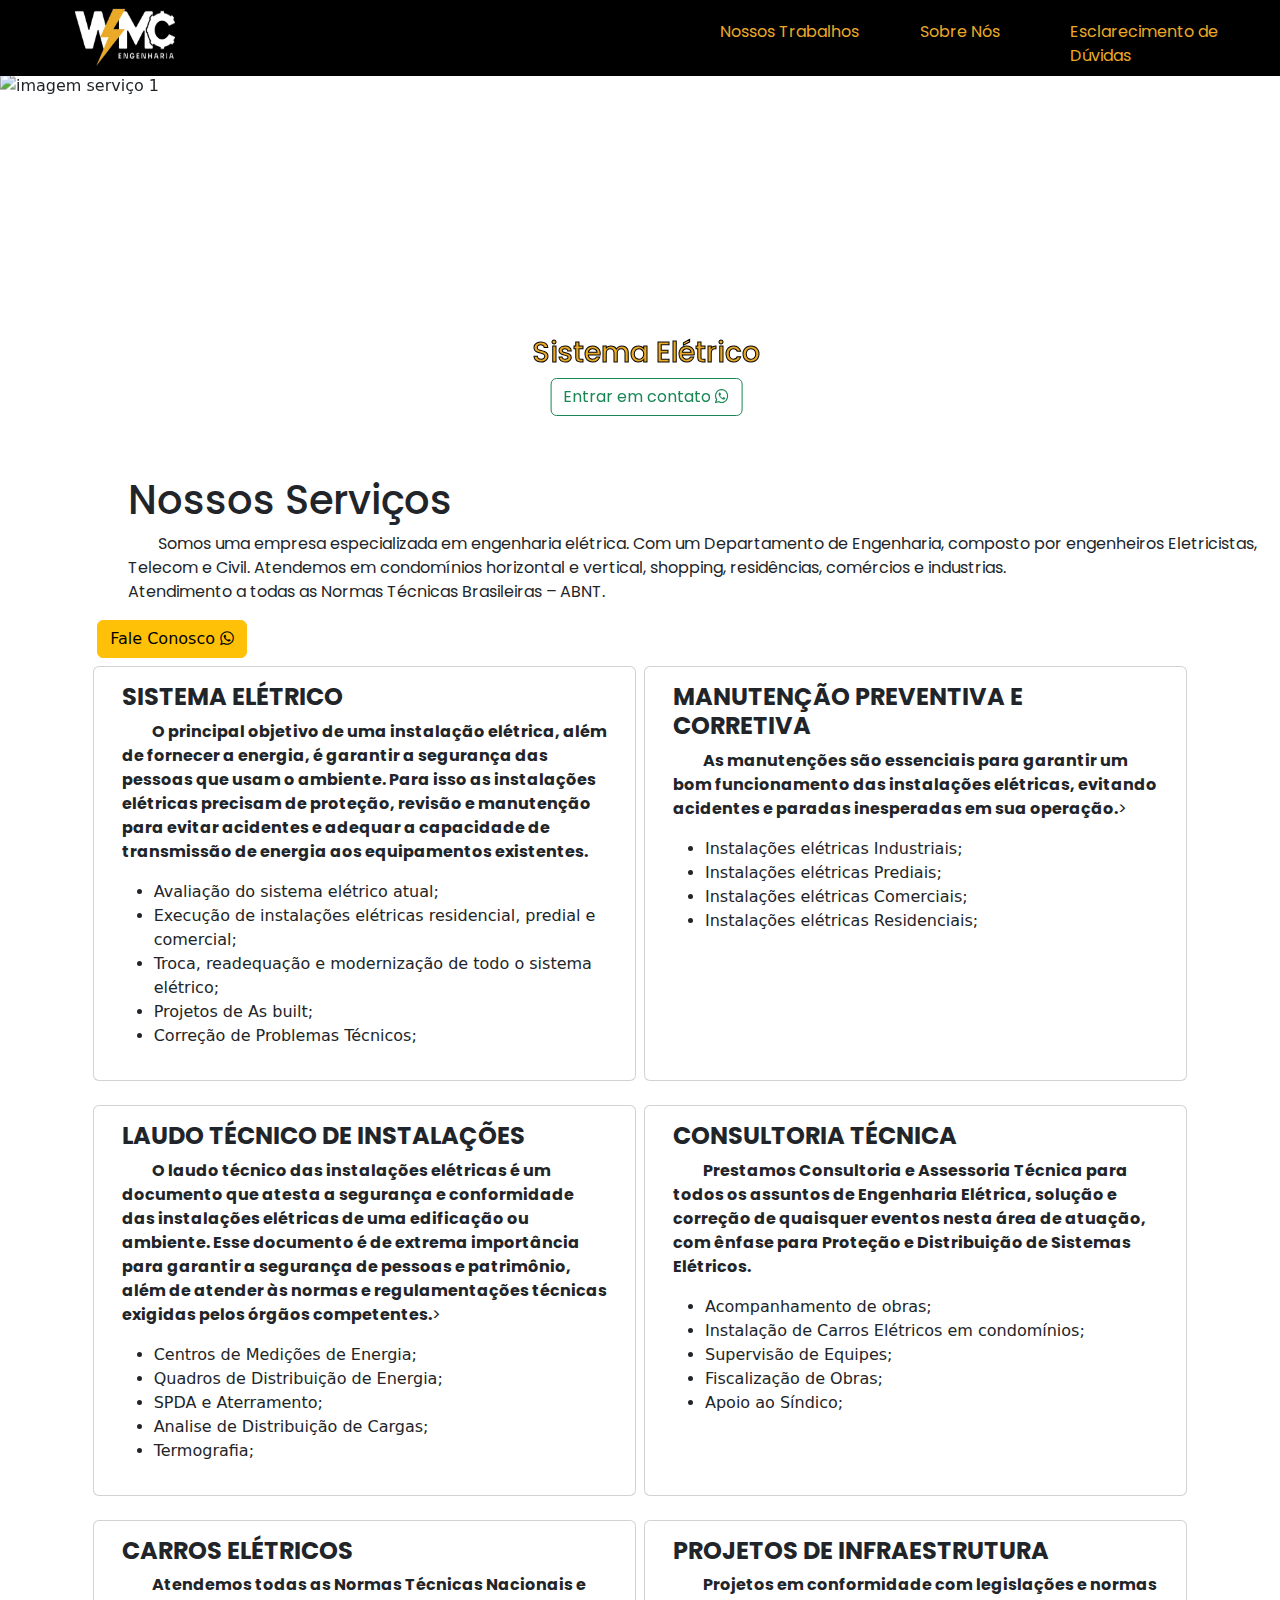
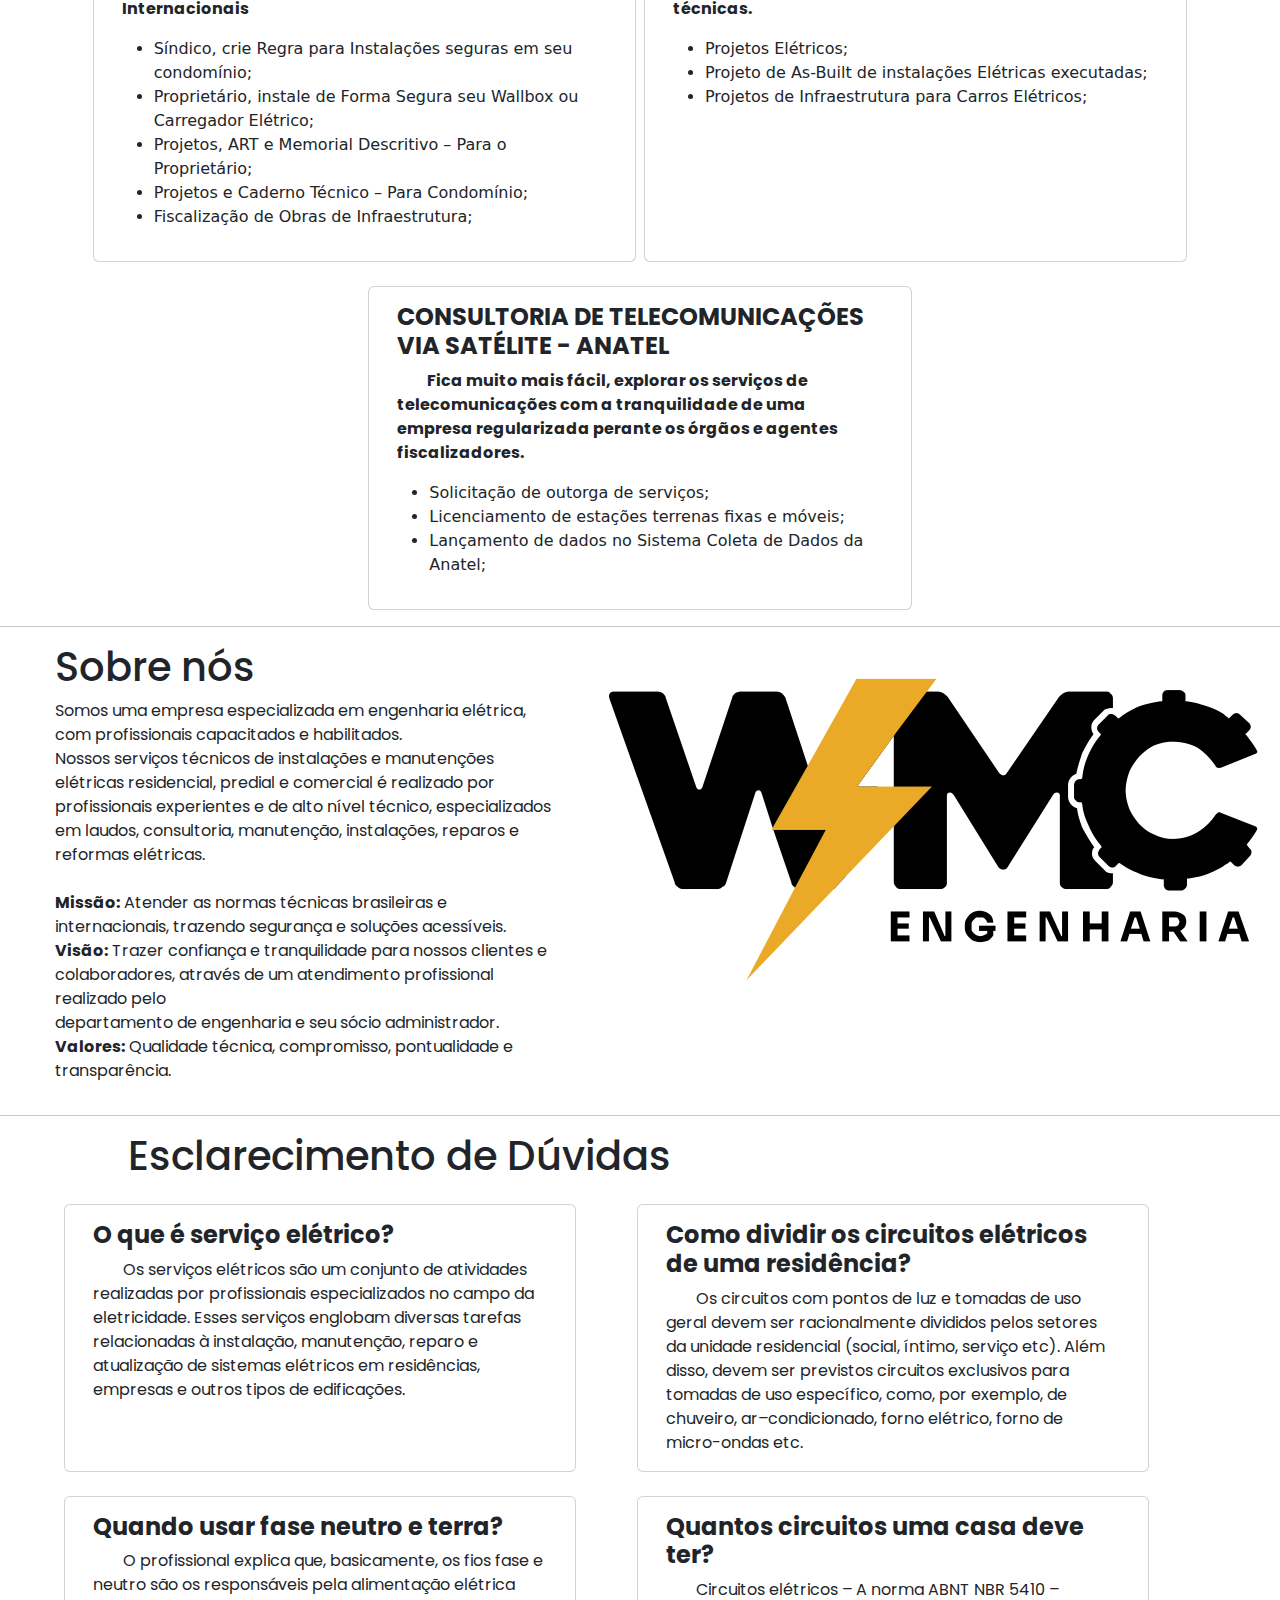
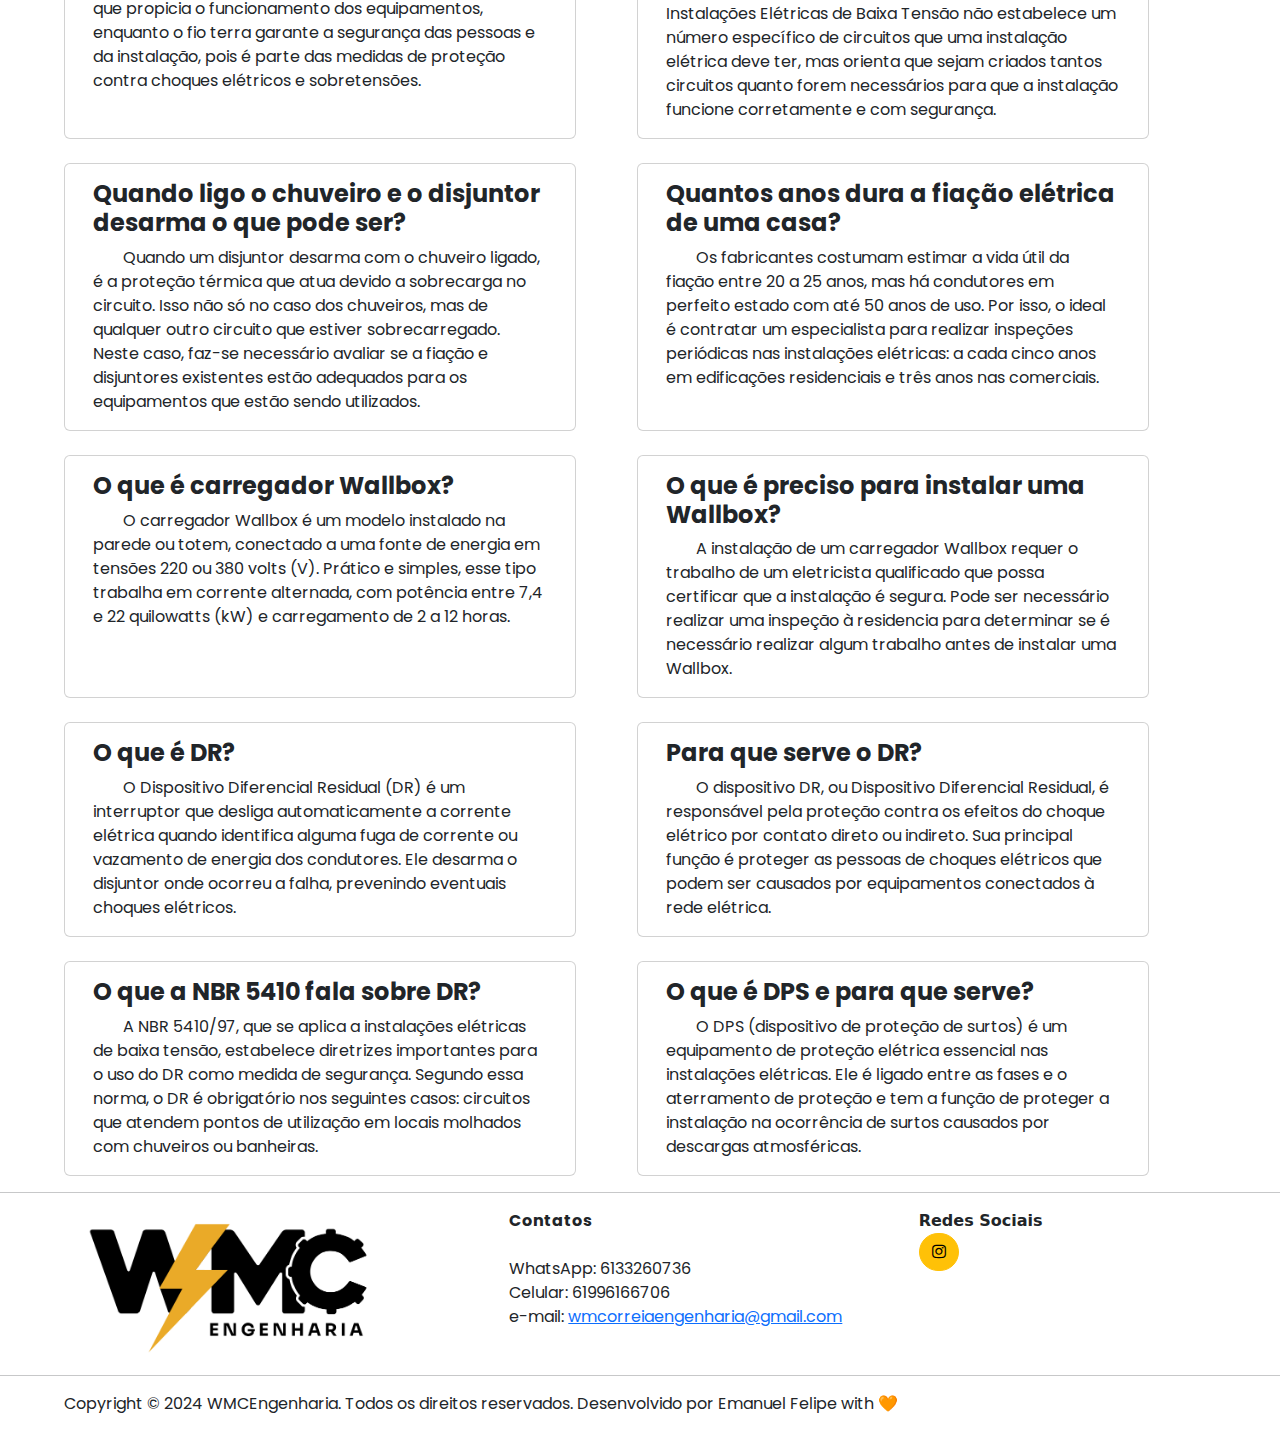
==== commit acaf9e6b: "Alterações finals" ====
--- a/index.html
+++ b/index.html
@@ -15,20 +15,20 @@
     <title>WMC Engenharia</title>
 </head>
 <body style="width: 100%;">
-    <header class="header row" style=" background-color: rgb(2, 2, 105);">
+    <header class="header row" style=" background-color: black;">
         <div class="div-logo col d-flex">
             <img class="img-logo" src="assets\imgs\logoWander.png" alt="Logo imagem" />
         </div>
         <div class="nav-header col d-flex justify-content-end">
-            <ul class="row nav">
+            <ul class="row nav" style="margin-top: 12px;">
                 <li class="col-4 nav-item">
-                  <a class="nav-link" href="#nossos-trabalhos">Nossos Trabalhos</a>
+                  <a class="nav-link" href="#nossos-trabalhos" style="color: #EAA927;">Nossos Trabalhos</a>
                 </li>
                 <li class="col-3 nav-item">
-                  <a class="nav-link" href="#sobre-nos">Sobre Nós</a>
+                  <a class="nav-link" href="#sobre-nos" style="color: #EAA927;">Sobre Nós</a>
                 </li>
                 <li class="col-5 nav-item">
-                  <a class="nav-link" href="#esclarecimento-de-duvidas">Esclarecimento de Dúvidas</a>
+                  <a class="nav-link" href="#esclarecimento-de-duvidas" style="color: #EAA927;">Esclarecimento de Dúvidas</a>
                 </li>
               </ul>
         </div>
@@ -49,50 +49,50 @@
             <div class="carousel-item active">
                 <img src="assets\imgs\01_Sistemas_Eletricos.jpg" alt="imagem serviço 1" class="d-block w-100">
                 <div class="d-block carousel-caption">
-                    <h3 class="borda_texto">Instalação de Sistema Elétrico</h3>
-                    <button class="btn btn-warning" onclick="window.open('https://wa.me/556133260736')">Entrar em contato <i class="fa fa-whatsapp"></i></button>
+                    <h3 class="borda_texto">Sistema Elétrico</h3>
+                    <button class="btn btn-outline-success" onclick="window.open('https://wa.me/556133260736')">Entrar em contato <i class="fa fa-whatsapp"></i></button>
                 </div>
             </div>
             <div class="carousel-item">
                 <img src="assets\imgs\02_Carregador_veicular.jpg" alt="imagem serviço 2" class="img-carro d-block w-100">
                 <div class="carousel-caption">
                     <h3 class="borda_texto">Instalação de Carregador Veicular</h3>
-                    <button class="btn btn-warning" onclick="window.open('https://wa.me/556133260736')">Entrar em contato <i class="fa fa-whatsapp"></i></button>
+                    <button class="btn btn-outline-success" onclick="window.open('https://wa.me/556133260736')">Entrar em contato <i class="fa fa-whatsapp"></i></button>
                 </div>
             </div>
             <div class="carousel-item">
                 <img src="assets\imgs\03_Laudo_técnico.jpg" alt="imagem serviço 3" class="img-laudo d-block w-100">
                 <div class="carousel-caption_laudo">
-                    <h3 class="texto_laudo">Laudo Técnico</h3>
-                    <button class="btn btn-warning" onclick="window.open('https://wa.me/556133260736')">Entrar em contato <i class="fa fa-whatsapp"></i></button>
+                    <h3 class="borda_texto">Laudo Técnico</h3>
+                    <button class="btn btn-outline-success" onclick="window.open('https://wa.me/556133260736')">Entrar em contato <i class="fa fa-whatsapp"></i></button>
                 </div>
             </div>
             <div class="carousel-item">
               <img src="assets\imgs\04_Consultoria_Tecnica.jpg" alt="imagem serviço 4" class="img-consultoria d-block w-100">
               <div class="carousel-caption">
                   <h3 class="borda_texto">Consultoria Técnica</h3>
-                  <button class="btn btn-warning" onclick="window.open('https://wa.me/556133260736')">Entrar em contato <i class="fa fa-whatsapp"></i></button>
+                  <button class="btn btn-outline-success" onclick="window.open('https://wa.me/556133260736')">Entrar em contato <i class="fa fa-whatsapp"></i></button>
               </div>
           </div>
             <div class="carousel-item">
               <img src="assets\imgs\05_Manutenção.jpg" alt="imagem serviço 5" class="img-manutencao d-block w-100">
               <div class="carousel-caption">
                   <h3 class="borda_texto">Manutenção Preventiva e Corretiva</h3>
-                  <button class="btn btn-warning" onclick="window.open('https://wa.me/556133260736')">Entrar em contato <i class="fa fa-whatsapp"></i></button>
+                  <button class="btn btn-outline-success" onclick="window.open('https://wa.me/556133260736')">Entrar em contato <i class="fa fa-whatsapp"></i></button>
               </div>
           </div>
             <div class="carousel-item">
               <img src="assets\imgs\06_Projetos.jpg" alt="imagem serviço 6" class="img-projetos d-block w-100">
               <div class="carousel-caption">
                   <h3 class="borda_texto">Projetos de Infraestrutura</h3>
-                  <button class="btn btn-warning" onclick="window.open('https://wa.me/556133260736')">Entrar em contato <i class="fa fa-whatsapp"></i></button>
+                  <button class="btn btn-outline-success" onclick="window.open('https://wa.me/556133260736')">Entrar em contato <i class="fa fa-whatsapp"></i></button>
               </div>
           </div>
             <div class="carousel-item">
               <img src="assets\imgs\articles-quizzes-vsat-network-topologies1-1437989155.png" alt="imagem serviço 7" class="img-satelite d-block w-100">
               <div class="carousel-caption">
-                  <h3 class="borda_texto">Consultoria de Telecom via Satélite - ANATEL</h3>
-                  <button class="btn btn-warning" onclick="window.open('https://wa.me/556133260736')">Entrar em contato <i class="fa fa-whatsapp"></i></button>
+                  <h3 class="borda_texto">Consultoria de telecomunicações via Satélite - ANATEL</h3>
+                  <button class="btn btn-outline-success" onclick="window.open('https://wa.me/556133260736')">Entrar em contato <i class="fa fa-whatsapp"></i></button>
               </div>
           </div>
         </div>
@@ -110,7 +110,7 @@
     <br>Atendimento a todas as Normas Técnicas Brasileiras – ABNT.
       </p>
 
-      <button class="btn btn-warning" style="margin-left: 5%; margin-bottom: 8px;" onclick="window.open('https://wa.me/556133260736')">Fale Conosco <i class="fa fa-whatsapp"></i></button>
+      <button class="btn btn-warning" style="margin-left: 7.6%; margin-bottom: 8px;" onclick="window.open('https://wa.me/556133260736')">Fale Conosco <i class="fa fa-whatsapp"></i></button>
 
     <div class="row d-flex justify-content-center" >
         <div class="card col-md-5">
@@ -196,7 +196,7 @@
     <div class="row d-flex justify-content-center" style="margin-top: 24px;">
         <div class="card col-md-5">
             <div class="card-body">
-              <h4 class="card-title"><strong>CONSULTORIA DE TELECOM - ANATEL</strong></h4>
+              <h4 class="card-title"><strong>CONSULTORIA DE TELECOMUNICAÇÕES VIA SATÉLITE - ANATEL</strong></h4>
               <p class="card-text"><b>Fica muito mais fácil, explorar os serviços de telecomunicações com a tranquilidade de uma empresa regularizada perante os órgãos e agentes fiscalizadores.</b></p>
               <ul>
                 <li>Solicitação de outorga de serviços;</li>
@@ -334,7 +334,7 @@
     <div class="col-4"><img style="width: 300px"src="assets\imgs\image1.png" alt="logo_footer"></div>
     <div class="col-4" style="margin-left: 24px;">
       <p>
-        <strong>Contato</strong>
+        <strong>Contatos</strong>
         <br>
         <br>WhatsApp: 6133260736
         <br>Celular: 61996166706
--- a/styles.css
+++ b/styles.css
@@ -1,5 +1,5 @@
 .img-logo{
-    width: 64px;
+    width: 100px;
     margin-left: 12%;
 }
 
@@ -11,6 +11,7 @@
 .borda_texto{
   -webkit-text-stroke-width: 1px;
   -webkit-text-stroke-color: black;
+  color:#EAA927;
   }
 .texto_laudo{
   -webkit-text-stroke-width: 1px;
